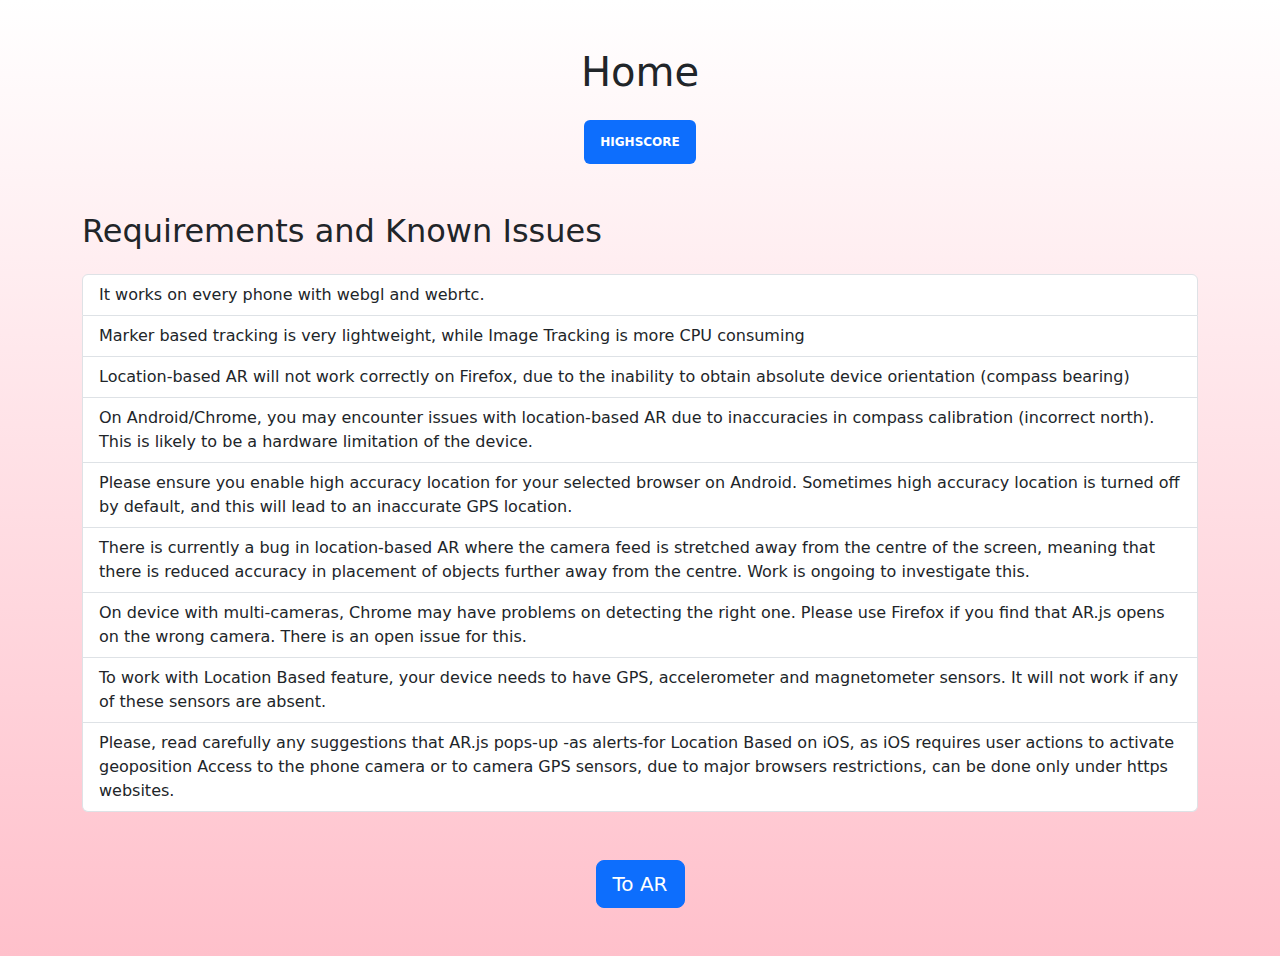
==== index.html @ f813cb0b "new index" ====
<!DOCTYPE html>
<html lang="en">

<head>
    <meta charset="UTF-8">
    <meta name="viewport" content="width=device-width, initial-scale=1.0">
    <title>AR.js A-Frame Location-based</title>
    <link rel="stylesheet" href="style.css">
    <link href="https://cdn.jsdelivr.net/npm/bootstrap@5.3.3/dist/css/bootstrap.min.css" rel="stylesheet" integrity="sha384-QWTKZyjpPEjISv5WaRU9OFeRpok6YctnYmDr5pNlyT2bRjXh0JMhjY6hW+ALEwIH" crossorigin="anonymous">
</head>

<body>
<div class="container my-5">
    <div class="text-center">
        <h1 class="mb-4">Home</h1>
        <span class="badge bg-primary p-3 mb-5" id="highscore">HIGHSCORE</span>
    </div>

    <h2 class="mb-4">Requirements and Known Issues</h2>
    <ul class="list-group">
        <li class="list-group-item">It works on every phone with webgl and webrtc.</li>
        <li class="list-group-item">Marker based tracking is very lightweight, while Image Tracking is more CPU consuming</li>
        <li class="list-group-item">Location-based AR will not work correctly on Firefox, due to the inability to obtain absolute device orientation (compass bearing)</li>
        <li class="list-group-item">On Android/Chrome, you may encounter issues with location-based AR due to inaccuracies in compass calibration (incorrect north). This is likely to be a hardware limitation of the device.</li>
        <li class="list-group-item">Please ensure you enable high accuracy location for your selected browser on Android. Sometimes high accuracy location is turned off by default, and this will lead to an inaccurate GPS location.</li>
        <li class="list-group-item">There is currently a bug in location-based AR where the camera feed is stretched away from the centre of the screen, meaning that there is reduced accuracy in placement of objects further away from the centre. Work is ongoing to investigate this.</li>
        <li class="list-group-item">On device with multi-cameras, Chrome may have problems on detecting the right one. Please use Firefox if you find that AR.js opens on the wrong camera. There is an open issue for this.</li>
        <li class="list-group-item">To work with Location Based feature, your device needs to have GPS, accelerometer and magnetometer sensors. It will not work if any of these sensors are absent.</li>
        <li class="list-group-item">Please, read carefully any suggestions that AR.js pops-up -as alerts-for Location Based on iOS, as iOS requires user actions to activate geoposition Access to the phone camera or to camera GPS sensors, due to major browsers restrictions, can be done only under https websites.</li>
    </ul>

    <div class="text-center mt-5">
        <a href="AR.html" target="_blank">
            <button type="button" class="btn btn-primary btn-lg">To AR</button>
        </a>
    </div>
</div>

<script src="https://cdn.jsdelivr.net/npm/bootstrap@5.3.3/dist/js/bootstrap.bundle.min.js" integrity="sha384-YvpcrYf0tY3lHB60NNkmXc5s9fDVZLESaAA55NDzOxhy9GkcIdslK1eN7N6jIeHz" crossorigin="anonymous"></script>
</body>

</html>
---- style.css ----
body{
    background: linear-gradient(white, pink);
    font-size: 20px;
}
.smth{
    text-decoration: underline;
    font-size: 40px;
    color: darkred;
    text-align: center;
}
.important{
    color: red;
    font-size: 30px;
}
.pretty{
    margin-right: 80px;
}
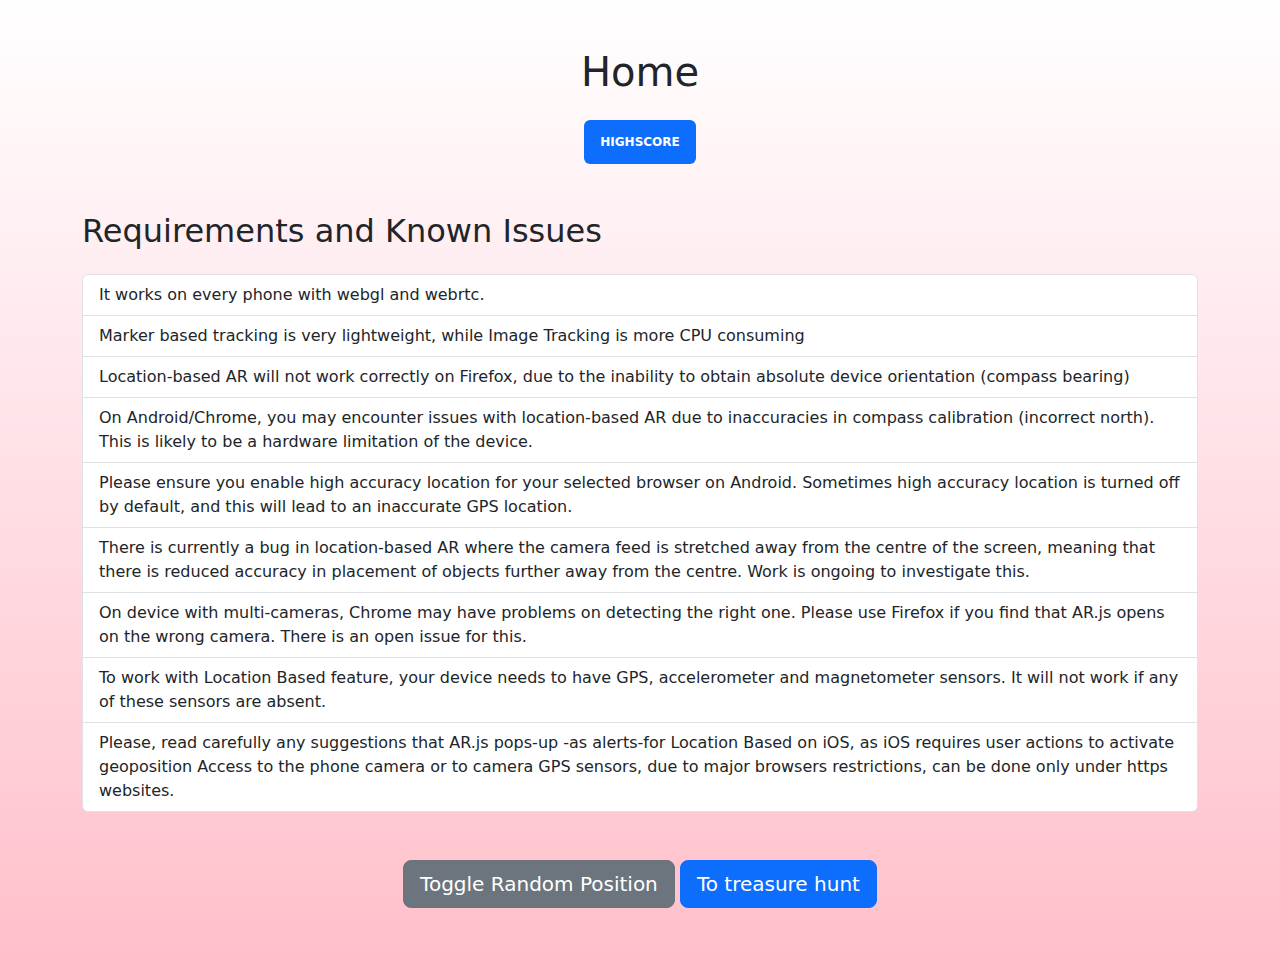
==== commit 0a21653b: "AddedRandomiserMode" ====
--- a/index.html
+++ b/index.html
@@ -7,6 +7,7 @@
     <title>AR.js A-Frame Location-based</title>
     <link rel="stylesheet" href="style.css">
     <link href="https://cdn.jsdelivr.net/npm/bootstrap@5.3.3/dist/css/bootstrap.min.css" rel="stylesheet" integrity="sha384-QWTKZyjpPEjISv5WaRU9OFeRpok6YctnYmDr5pNlyT2bRjXh0JMhjY6hW+ALEwIH" crossorigin="anonymous">
+    <script src="app.js"></script>
 </head>
 
 <body>
@@ -30,13 +31,13 @@
     </ul>
 
     <div class="text-center mt-5">
+        <button type="button" class="btn btn-secondary btn-lg" id="toggle-randomize">Toggle Random Position</button>
         <a href="AR.html" target="_blank">
-            <button type="button" class="btn btn-primary btn-lg">To AR</button>
+            <button type="button" class="btn btn-primary btn-lg">To treasure hunt</button>
         </a>
     </div>
 </div>
 
 <script src="https://cdn.jsdelivr.net/npm/bootstrap@5.3.3/dist/js/bootstrap.bundle.min.js" integrity="sha384-YvpcrYf0tY3lHB60NNkmXc5s9fDVZLESaAA55NDzOxhy9GkcIdslK1eN7N6jIeHz" crossorigin="anonymous"></script>
 </body>
-
 </html>
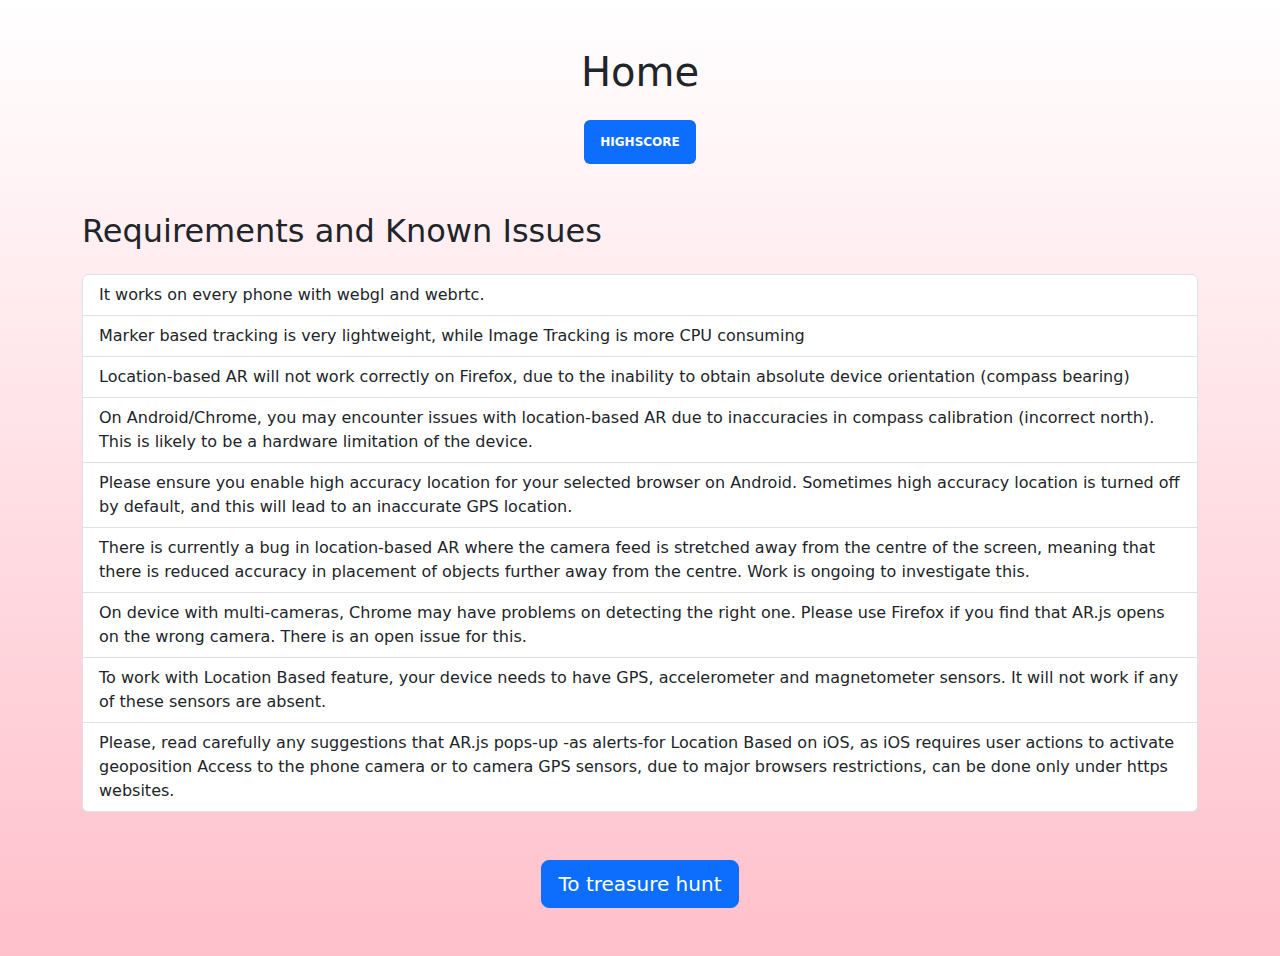
==== commit ebfb8a51: "updatedNoButton" ====
--- a/index.html
+++ b/index.html
@@ -7,7 +7,6 @@
     <title>AR.js A-Frame Location-based</title>
     <link rel="stylesheet" href="style.css">
     <link href="https://cdn.jsdelivr.net/npm/bootstrap@5.3.3/dist/css/bootstrap.min.css" rel="stylesheet" integrity="sha384-QWTKZyjpPEjISv5WaRU9OFeRpok6YctnYmDr5pNlyT2bRjXh0JMhjY6hW+ALEwIH" crossorigin="anonymous">
-    <script src="app.js"></script>
 </head>
 
 <body>
@@ -31,13 +30,24 @@
     </ul>
 
     <div class="text-center mt-5">
-        <button type="button" class="btn btn-secondary btn-lg" id="toggle-randomize">Toggle Random Position</button>
+        <!--<button type="button" class="btn btn-secondary btn-lg" id="toggle-randomize">Toggle Random Position</button>-->
         <a href="AR.html" target="_blank">
             <button type="button" class="btn btn-primary btn-lg">To treasure hunt</button>
         </a>
     </div>
 </div>
+<!--
+<script>
+    let randomizePosition = false;
 
+    document.getElementById('toggle-randomize').addEventListener('click', function() {
+        randomizePosition = !randomizePosition;
+        this.textContent = randomizePosition ? 'Disable Random Position' : 'Enable Random Position';
+    });
+</script>
+-->
 <script src="https://cdn.jsdelivr.net/npm/bootstrap@5.3.3/dist/js/bootstrap.bundle.min.js" integrity="sha384-YvpcrYf0tY3lHB60NNkmXc5s9fDVZLESaAA55NDzOxhy9GkcIdslK1eN7N6jIeHz" crossorigin="anonymous"></script>
 </body>
+<script src="app.js" defer></script>
+
 </html>
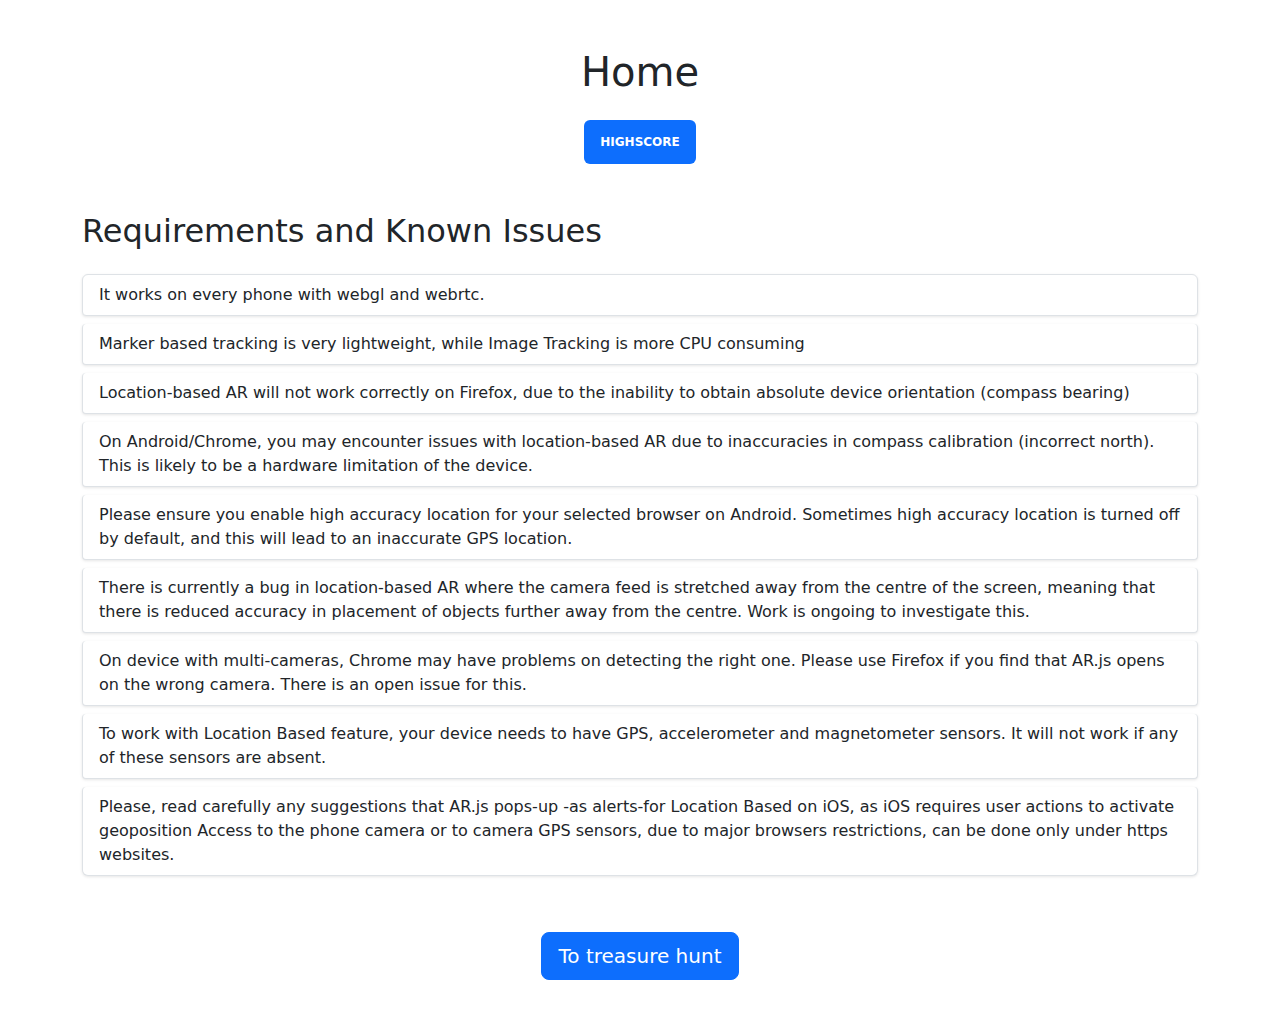
==== commit 43f4070d: "changes" ====
--- a/index.html
+++ b/index.html
@@ -7,6 +7,7 @@
     <title>AR.js A-Frame Location-based</title>
     <link rel="stylesheet" href="style.css">
     <link href="https://cdn.jsdelivr.net/npm/bootstrap@5.3.3/dist/css/bootstrap.min.css" rel="stylesheet" integrity="sha384-QWTKZyjpPEjISv5WaRU9OFeRpok6YctnYmDr5pNlyT2bRjXh0JMhjY6hW+ALEwIH" crossorigin="anonymous">
+    <script src="app.js" defer></script>
 </head>
 
 <body>
@@ -48,6 +49,4 @@
 -->
 <script src="https://cdn.jsdelivr.net/npm/bootstrap@5.3.3/dist/js/bootstrap.bundle.min.js" integrity="sha384-YvpcrYf0tY3lHB60NNkmXc5s9fDVZLESaAA55NDzOxhy9GkcIdslK1eN7N6jIeHz" crossorigin="anonymous"></script>
 </body>
-<script src="app.js" defer></script>
-
 </html>
--- a/style.css
+++ b/style.css
@@ -1,17 +1,36 @@
-body{
-    background: linear-gradient(white, pink);
-    font-size: 20px;
+body {
+    background-color: #f8f9fa;
+    color: #343a40;
+    font-family: 'Segoe UI', Tahoma, Geneva, Verdana, sans-serif;
 }
-.smth{
-    text-decoration: underline;
-    font-size: 40px;
-    color: darkred;
-    text-align: center;
+
+h1 {
+    color: #007bff;
 }
-.important{
-    color: red;
-    font-size: 30px;
+
+h2 {
+    color: #343a40;
 }
-.pretty{
-    margin-right: 80px;
-}+
+.badge {
+    font-size: 1.5rem;
+}
+
+.list-group-item {
+    border: none;
+    padding: 0.75rem 1.25rem;
+    background-color: #fff;
+    margin-bottom: 0.5rem;
+    border-radius: 0.25rem;
+    box-shadow: 0 1px 3px rgba(0, 0, 0, 0.1);
+}
+
+.btn-primary {
+    background-color: #007bff;
+    border-color: #007bff;
+}
+
+.btn-primary:hover {
+    background-color: #0056b3;
+    border-color: #0056b3;
+}
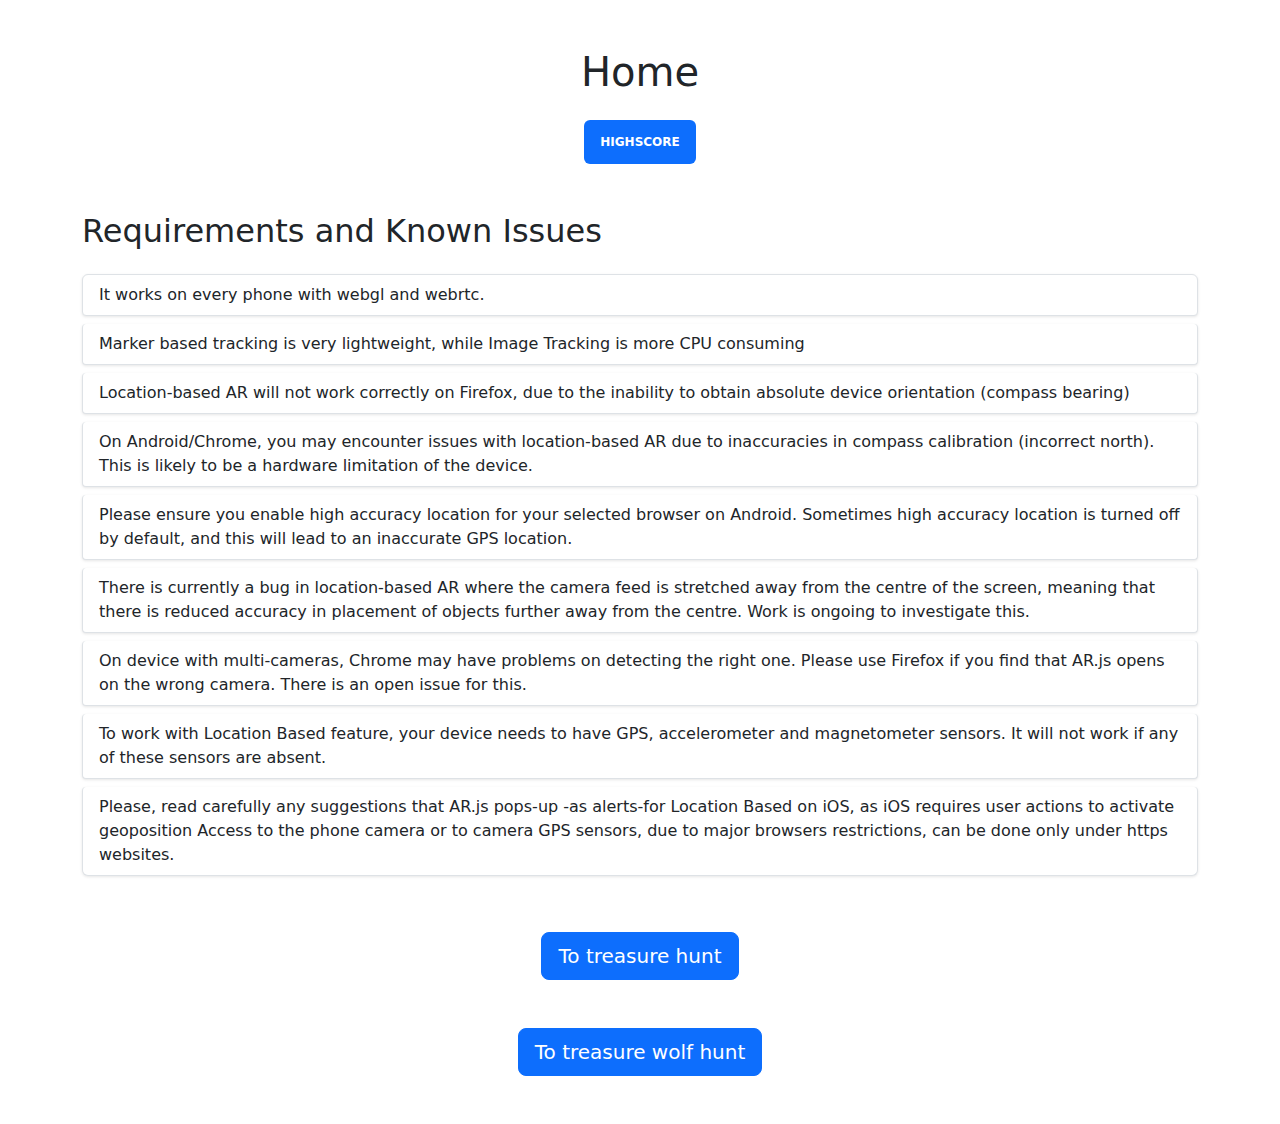
==== commit 952397f3: "added button" ====
--- a/index.html
+++ b/index.html
@@ -30,12 +30,22 @@
         <li class="list-group-item">Please, read carefully any suggestions that AR.js pops-up -as alerts-for Location Based on iOS, as iOS requires user actions to activate geoposition Access to the phone camera or to camera GPS sensors, due to major browsers restrictions, can be done only under https websites.</li>
     </ul>
 
+
     <div class="text-center mt-5">
         <!--<button type="button" class="btn btn-secondary btn-lg" id="toggle-randomize">Toggle Random Position</button>-->
         <a href="AR.html" target="_blank">
             <button type="button" class="btn btn-primary btn-lg">To treasure hunt</button>
         </a>
     </div>
+
+
+    <div class="text-center mt-5">
+        <!--<button type="button" class="btn btn-secondary btn-lg" id="toggle-randomize">Toggle Random Position</button>-->
+        <a href="wolf.html" target="_blank">
+            <button type="button" class="btn btn-primary btn-lg">To treasure wolf hunt</button>
+        </a>
+    </div>
+
 </div>
 <!--
 <script>
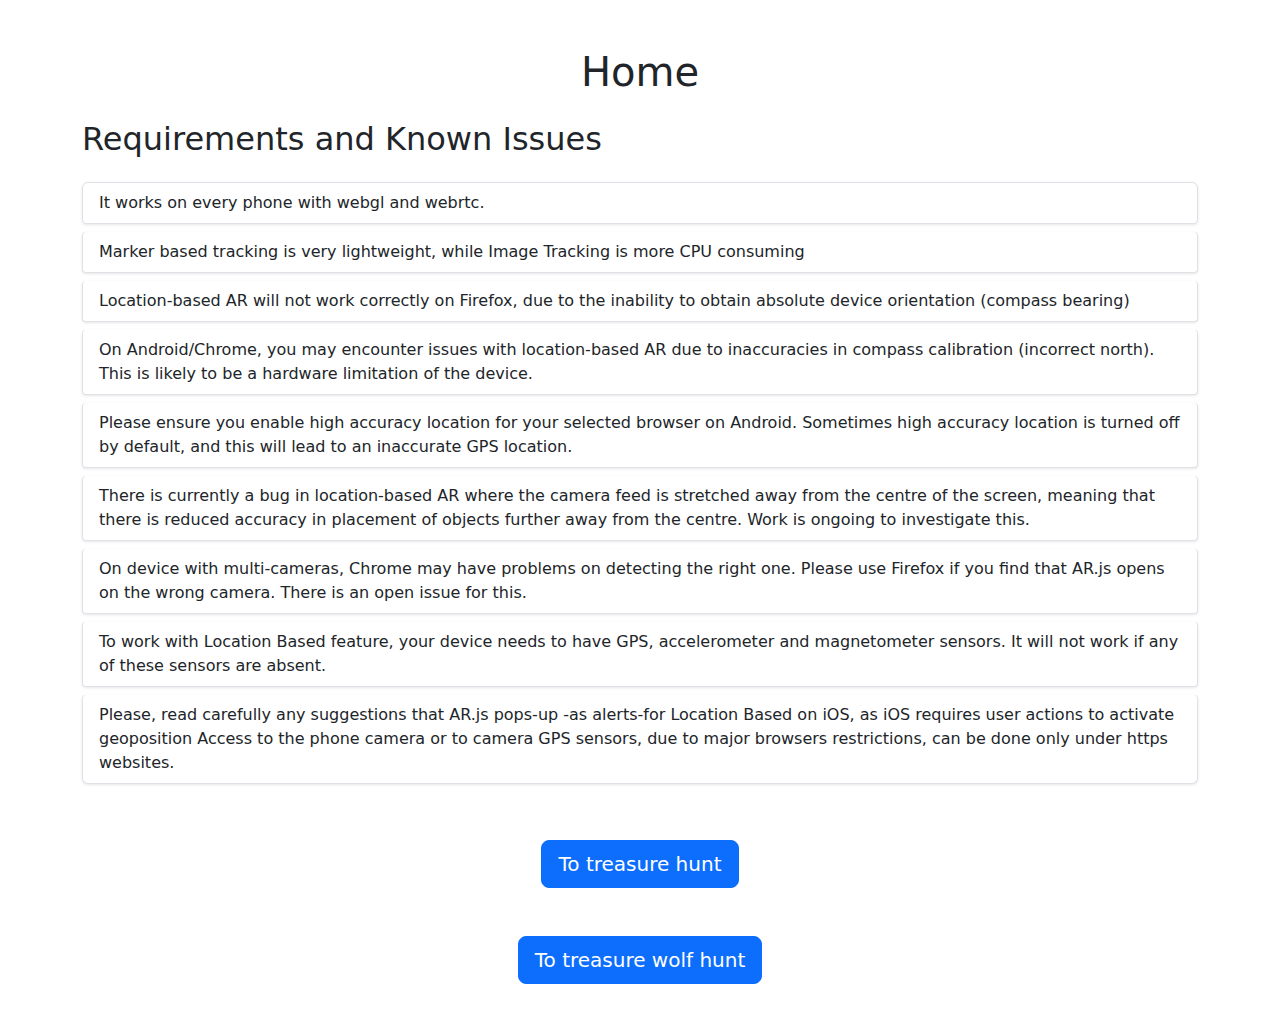
==== commit dbb12239: "no button" ====
--- a/index.html
+++ b/index.html
@@ -14,7 +14,7 @@
 <div class="container my-5">
     <div class="text-center">
         <h1 class="mb-4">Home</h1>
-        <span class="badge bg-primary p-3 mb-5" id="highscore">HIGHSCORE</span>
+        <!--<span class="badge bg-primary p-3 mb-5" id="highscore">HIGHSCORE</span>-->
     </div>
 
     <h2 class="mb-4">Requirements and Known Issues</h2>
